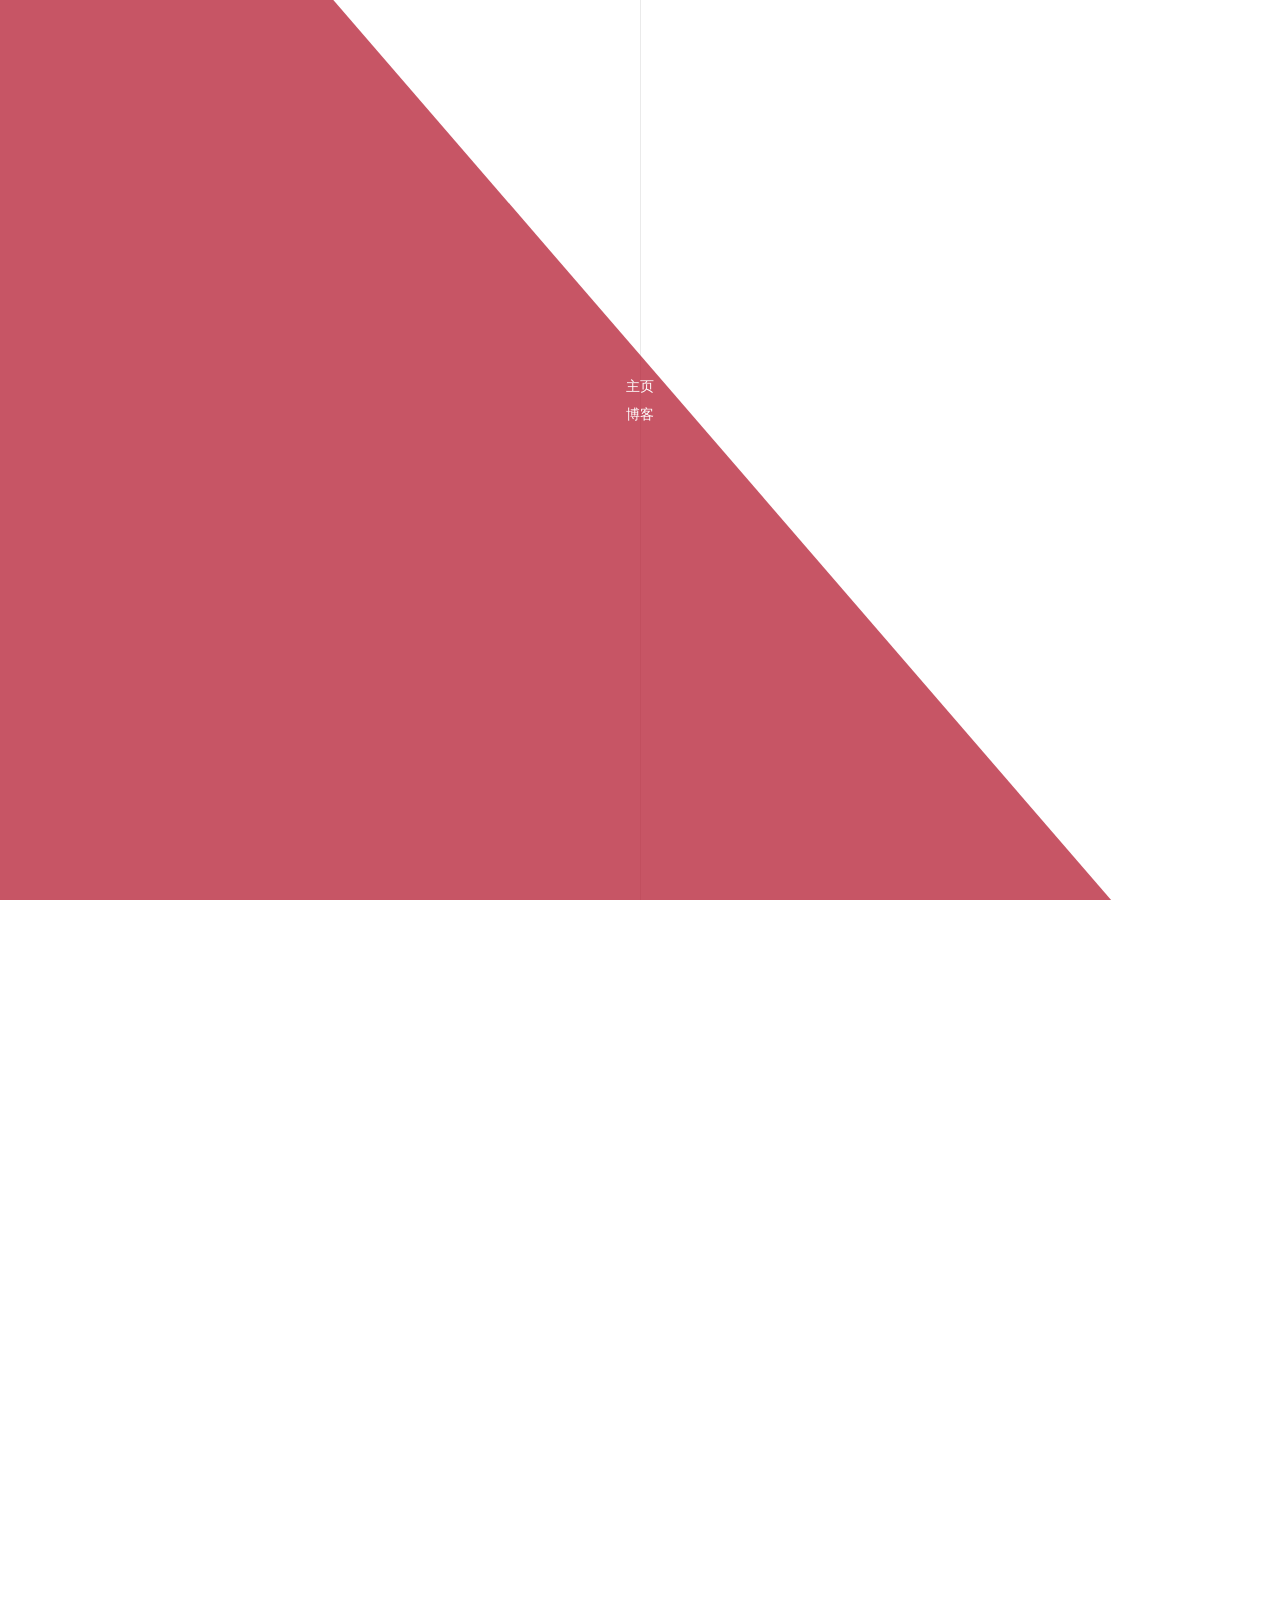
==== index.html @ f9654977 "update blog from CircleCI" ====
<!DOCTYPE html>
<html lang="en"><head>
	<meta name="generator" content="Hugo 0.81.0" />
  <meta charset="UTF-8">
  <meta http-equiv="X-UA-Compatible" content="IE=edge,chrome=1">
  <meta name="viewport" content="width=device-width, minimum-scale=1.0, maximum-scale=1.0, user-scalable=no">
  <meta name="apple-mobile-web-app-capable" content="yes">
  <meta name="apple-mobile-web-app-status-bar-style" content="black-translucent">
  <meta name="google" content="notranslate">
  <title>Sam&#39;s Homepage</title>
  <meta name="keywords" content="Sam's Blog">
  <meta name="description" content="Sam's Blog">
  <meta name="author" content="Sam">
  <link rel="apple-touch-icon-precomposed" sizes="144x144" href="/img/favicon.ico">
  <link rel="apple-touch-icon-precomposed" sizes="114x114" href="/img/favicon.ico">
  <link rel="apple-touch-icon-precomposed" sizes="72x72" href="/img/favicon.ico">
  <link rel="apple-touch-icon-precomposed" href="/img/favicon.ico">
  <link rel="icon" type="image/png" href="/img/favicon.ico">

  <link rel="stylesheet" href="/css/main.all.css">

  
  <!--[if lte IE 9]>
      <script src="https://cdnjs.cloudflare.com/ajax/libs/classlist/1.1.20170427/classList.min.js"></script>
    <![endif]-->

  <!--[if lt IE 9]>
      <script src="https://cdn.jsdelivr.net/npm/html5shiv@3.7.3/dist/html5shiv.min.js"></script>
      <script src="https://cdn.jsdelivr.net/npm/respond.js@1.4.2/dest/respond.min.js"></script>
    <![endif]-->

  
<script type="application/javascript">
var doNotTrack = false;
if (!doNotTrack) {
	window.ga=window.ga||function(){(ga.q=ga.q||[]).push(arguments)};ga.l=+new Date;
	ga('create', 'UA-78607015-1', 'auto');
	
	ga('send', 'pageview');
}
</script>
<script async src='https://www.google-analytics.com/analytics.js'></script>
</head>
<body class="loading">
<div id="loading"></div>
<div id="nav"></div>
<div class="nav-user"></div>
    <div class="nav">
  <ul id="menu-menu" class="menu">
    
    <div id="search-input-wrap" class="on">
      <div id="search-input-icon">
        <i class="fa fa-search"></i>
      </div>
      <span class="algolia-autocomplete"
            style="position: relative; display: inline-block; direction: ltr;">
        <input type="search" id="search-input" placeholder="Search..." class="aa-input"
               style="position: relative; vertical-align: top;">
      </span>
    </div>
    
  </ul>
  <p>
    Copyright &copy;2015  -
    2021 samsuse.com. All rights reserved.
  </p>
</div>

    <div id="container">
        
<div id="screen">
    <div id="mark">
        <div class="layer" data-depth="0.4">
            <img id="cover" crossorigin="anonymous" src="https://i.loli.net/2019/07/22/5d358dcd3eb4857906.jpg">
        </div>
    </div>

    <div id="vibrant">
        <svg viewBox="0 0 2880 1620" height="100%" preserveAspectRatio="xMaxYMax slice">
            <polygon opacity="0.7" points="2000,1620 0,1620 0,0 600,0 " style="fill: rgb(176, 14, 36);"></polygon>
        </svg>
        <div style="background-color: rgb(176, 14, 36);"></div>
    </div>
    
    <div id="post0">
        
        <div><a href="https://www.samsuse.com">主页</a></div>
        <div><a href="https://blog.samsuse.com">博客</a></div>
    </div>
</div>


        <div id="primary">
            
    


        </div>
        
    </div>
    <div id="preview" ></div>

<script src="/js/main.min.js"></script>
<script>
  var siteTitle = "Sam's Homepage";
  window.siteTitle = siteTitle;
</script>
</body>
</html>
---- css/main.all.css ----
#search-input-wrap.on{display:inline-block}#search-input-wrap{display:none;padding-left:6px;padding-bottom:8px;border-bottom:1px solid #999}#search-input-icon{color:#fff;padding-right:.5em;display:inline-block;opacity:.7}#search-input{background:0 0;font-size:inherit;font-family:Lato,"Helvetica Neue",Helvetica,Arial,sans-serif;color:#333;outline:0;-webkit-appearance:none}input{margin:0;padding:0;border:0}
body,div,h1,h2,h3,h4,h5,li,p,ul{margin:0;padding:0;font-weight:400;list-style:none}html{-webkit-text-size-adjust:100%}body,html{-webkit-tap-highlight-color:transparent;-webkit-font-smoothing:antialiased;background:#fff}body{position:relative;overflow-x:hidden}body:before{background:grey;position:fixed;content:'';display:block;width:14px;height:14px;left:50%;top:50%;margin-left:-7px;margin-top:-7px;border-radius:50%;-webkit-border-radius:50%;-moz-border-radius:50%;-webkit-animation:loading 2s ease-out forwards infinite;-moz-animation:loading 2s ease-out forwards infinite;display:none}body.loading:before{display:block}@-webkit-keyframes loading{0%{-webkit-transform:scale(.3)}50%{-webkit-transform:scale(1)}100%{-webkit-transform:scale(.3)}}@-moz-keyframes loading{0%{-moz-transform:scale(.3)}50%{-moz-transform:scale(1)}100%{-moz-transform:scale(.3)}}body.loading #container,body.loading #single,body.loading .nav{opacity:0}body.loading,html.loading{height:100%;overflow:hidden}body{font-family:"Hiragino Sans GB","Hiragino Sans GB W3","Microsoft YaHei","WenQuanYi Micro Hei",sans-serif;font-size:14px}a,a:hover{text-decoration:none}img{display:block;max-width:100%;height:auto}audio{display:none;visibility:hidden;opacity:0;width:0;height:0}#screen{position:relative}#mark{width:100%;height:560px;overflow:hidden}.layer{position:relative}#cover{position:absolute;max-width:none}#header{position:absolute;top:70px;width:100%}#header>div{margin:0 60px;position:relative}.icon-menu{font-size:20px;padding:6px 6px 5px;border-radius:2px;cursor:pointer;position:absolute;z-index:4;right:0;top:0;margin-top:-3px;background:rgba(255,255,255,.9)}.image-logo{z-index:4;position:relative;display:inline-block;-webkit-background-size:75px 32px;-moz-background-size:75px 32px;background-size:75px 32px;background-repeat:no-repeat;background-position:center center;-webkit-mask-box-image:url(/img/logo.png);background-color:#fff;width:75px;height:32px;mask-image:url(/img/logo.png);mask-size:contain;transition:background-color .5s ease-in-out}body.mu .image-logo{background-color:#000}#vibrant{position:absolute;top:0;left:0;width:100%;height:100%}#vibrant div{position:absolute;top:0;left:0;width:100%;height:100%;opacity:0;background-color:#000}#post0{width:28%;position:absolute;top:42%;left:10%}#post0 p:first-child{color:#fff;font-size:12px}#post0 h2{font-size:28px;margin-top:15px}#post0 div a{color:#fff}#post0{text-align:center;border-radius:20px;margin:auto;position:absolute;left:0;right:0}#post0 a:hover{font-size:24px}#post0 div{margin-bottom:10px}#post0 h2+p{color:#fff;font-size:14px;margin-top:30px}.post{margin:100px auto 0;width:1200px;position:relative}.post>a{display:inline-block;width:680px;height:440px;overflow:hidden;position:relative;z-index:3}.else{position:absolute;background:#fff;text-align:left;top:20px;height:398px;width:498px;border:1px solid #eaeaea}.post:nth-child(odd){text-align:left}.post:nth-child(even){text-align:right}.post:nth-child(odd) .else{left:660px}.post:nth-child(even) .else{right:660px}.else p:first-child{color:#999;font-size:12px;margin:80px 0 0 80px}.else h3{font-size:30px;line-height:1.1;margin:10px 100px 0 80px}.else h3 a{color:#333}.else h3+p{color:#555;margin:10px 100px 0 80px;font-size:14px;line-height:1.8}.here{position:absolute;left:80px;bottom:80px;color:#999;font-size:13px}.here span{display:inline-block;vertical-align:middle;margin-right:10px;font-family:icomoon,"Hiragino Sans GB","Hiragino Sans GB W3","Microsoft YaHei","WenQuanYi Micro Hei",sans-serif}.here span:before{display:inline-block;margin-right:7px;font-size:16px}.here a{display:inline-block}.here .icon-like{color:#999!important;margin-right:0}.here .likeThis .count{display:inline-block;position:static;color:#999;background:0 0;padding:0;width:auto}.here .likeThis:hover .count{display:inline-block}.here .likeThis.active .icon-like{color:#999}#pager{text-align:center;margin:70px 0 0;position:relative;padding-bottom:30px}#pager a{font-size:14px;letter-spacing:5px;color:#666;border:1px solid #dadada;padding:10px 40px;background:#fff}#loader{display:none;position:fixed;top:0;width:100%;height:3px;z-index:100;background-image:-webkit-linear-gradient(left,#f16f5c 0,#f16f5c 12.5%,#5b56dd 12.5%,#5b56dd 25%,#e15ced 25%,#e15ced 37.5%,#27e559 37.5%,#27e559 50%,#18c8c9 50%,#18c8c9 62.5%,#dc8987 62.5%,#dc8987 75%,#bb83d6 75%,#bb83d6 87.5%,#e774bd 87.5%,#e774bd 100%);background-image:-moz-linear-gradient(left,#f16f5c 0,#f16f5c 12.5%,#5b56dd 12.5%,#5b56dd 25%,#e15ced 25%,#e15ced 37.5%,#27e559 37.5%,#27e559 50%,#18c8c9 50%,#18c8c9 62.5%,#dc8987 62.5%,#dc8987 75%,#bb83d6 75%,#bb83d6 87.5%,#e774bd 87.5%,#e774bd 100%)}#top{height:50px;text-align:center;border-bottom:1px solid #f7f7f7;background:#fefefe;width:100%;position:fixed;top:0;z-index:10;display:none}body.touch #top{position:relative}.icon-icon{color:#333;font-size:20px;position:absolute;left:14px;top:16px}.image-icon{-webkit-background-size:24px 24px;-moz-background-size:24px 24px;background-size:24px 24px;background-position:center center;background-repeat:no-repeat;width:24px;height:24px;position:absolute;left:14px;top:15px;color:#333}.image-icon:hover{color:#000}.subtitle{color:#666;font-size:14px;margin-top:16px;display:none}.icon-images,.icon-pause,.icon-play{position:absolute;left:70px;color:#666;top:17px;font-size:18px;cursor:pointer}.icon-images{left:100px}.icon-images.active{color:#ef6d57}.like-icon{position:relative}.icon-like{color:#666}#top .count{display:none}.icon-like:hover,.likeThis.active .icon-like{color:#ef6d57}.social{position:absolute;right:0;height:30px;top:12px}.share a{display:inline-block;color:#666;margin-right:15px}.share a:hover{color:#333}.share{position:relative}.social>div{display:inline-block;font-size:20px;color:#666;cursor:pointer;margin-left:15px}#qr{z-index:10;display:none;position:absolute;background:#fff;padding:16px;border:1px solid #f7f7f7;right:10px;top:50px}.bar{position:absolute;height:100%;background:rgba(0,0,0,.07);z-index:-1;width:0;-webkit-transition:width .5s ease;-moz-transition:width .5s ease;transition:width .5s ease}.nav{position:fixed;height:100%;width:100%;background:rgba(255,255,255,.97);z-index:3;top:-100%;-webkit-transition:top .3s cubic-bezier(.4,0,.2,1);-moz-transition:top .3s cubic-bezier(.4,0,.2,1);transition:top .3s cubic-bezier(.4,0,.2,1)}body.mu{overflow:hidden;height:100%}html.mu{height:100%}body.mu .icon-menu{color:#333;background:0 0}body.mu .icon-menu:before{content:"\e609"}body.mu .nav{top:0}body.mu .icon-logo{color:#333}.menu{text-align:center;margin-top:200px}.menu li{font-size:18px;display:inline-block;margin:0 20px 20px 0}.menu a{color:#666;letter-spacing:1px}.menu a:hover{color:#333}.nav p{color:#999;font-size:12px;position:absolute;width:100%;text-align:center;bottom:30px}.nav p a{color:#999;text-decoration:underline}.nav p:first-letter{font-family:sans-serif}.set{display:block;max-width:768px;margin:0 auto 30px;line-height:2;padding-left:30px}.set h3{font-size:22px;font-weight:500;margin:15px 0 20px}.set a{display:inline-block;position:relative;color:#424242;padding:5px 5px}.set a::before{content:"";position:absolute;width:0;right:0;bottom:0;height:2px;background:#2196f3}.set a:hover{color:#2196f3!important}.set .category-list-item,.set .tag-list-item{display:inline-block;font-size:17px;text-align:left}.set .category-list-item .category-list-count,.set .category-list-item .tag-list-count,.set .tag-list-item .category-list-count,.set .tag-list-item .tag-list-count{color:#9e9e9e;font-style:normal}.set .category-list-item .category-list-count::before,.set .category-list-item .tag-list-count::before,.set .tag-list-item .category-list-count::before,.set .tag-list-item .tag-list-count::before{content:"["}.set .category-list-item .category-list-count::after,.set .category-list-item .tag-list-count::after,.set .tag-list-item .category-list-count::after,.set .tag-list-item .tag-list-count::after{content:"]"}.set .category-list-item{width:30%;margin:5px 0}@media screen and (max-width:768px){.set .category-list-item{width:100%}}.set .tag-list-item{margin:10px 20px}.timeline{display:block;max-width:768px;margin:30px auto 40px;padding-left:30px;border-left:3px solid #b0bec5}.timeline .timeline-item::before,.timeline .timeline-subtitle::before,.timeline .timeline-title::before{position:absolute;top:50%;transform:translateY(-50%);border-style:solid;border-color:#b0bec5;border-radius:50%;background:#fff;content:"";transition:all .3s ease}.timeline-item,.timeline-subtitle,.timeline-title{position:relative;margin-bottom:20px;line-height:32px}.timeline-item:hover::before,.timeline-subtitle:hover::before,.timeline-title:hover::before{border-color:#2196f3}.timeline-item:hover a,.timeline-subtitle:hover a,.timeline-title:hover a{color:#2196f3}.timeline-title{font-size:28px}.timeline-title::before{width:12px;height:12px;border-width:4px;left:-42px}.timeline-subtitle{font-weight:400;font-size:22px}.timeline-subtitle::before{width:11px;height:11px;border-width:3px;left:-40px}.timeline-item{font-family:-apple-system,BlinkMacSystemFont,Segoe UI,Roboto,Oxygen,Ubuntu,Cantarell,Fira Sans,Droid Sans,Helvetica Neue,sans-serif;position:relative;padding-left:100px}.timeline-item time{position:absolute;left:0;top:50%;transform:translateY(-50%);display:inline-block;font-weight:300;color:#616161;width:100px}.timeline-item a{color:#212121;font-weight:400;transition:all .3s ease}.timeline-item::before{width:9px;height:9px;border-width:2px;left:-38px}#container{overflow:hidden;position:relative}#container:before{content:'';display:block;width:1px;height:200%;position:absolute;left:50%;background:#eaeaea;top:-50%;z-index:0}#primary{position:relative}#single{background:#fff;position:relative;overflow-x:hidden}.section{position:relative;width:100%;overflow:hidden;-webkit-transition:all .3s cubic-bezier(.25,.5,.5,.9);-moz-transition:all .3s cubic-bezier(.25,.5,.5,.9);transition:all .3s cubic-bezier(.25,.5,.5,.9)}body.touch,body.touch .article{margin-top:0}.zoom:before{opacity:0;color:#fff;font-size:20px;display:block;z-index:3;left:50%;top:70%;padding:5px;margin-top:-15px;margin-left:-15px;position:absolute;background:rgba(0,0,0,.7);-webkit-transition:all .3s cubic-bezier(.25,.5,.5,.9);-moz-transition:all .3s cubic-bezier(.25,.5,.5,.9);transition:all .3s cubic-bezier(.25,.5,.5,.9)}.zoom:hover:before{opacity:1;top:50%}.touch .zoom:hover:before{opacity:0}.icon-arrow-left:before{content:'\e606';position:absolute;left:0;top:50%;margin-top:-30px;color:#666}.icon-arrow-right:before{content:'\e605';position:absolute;right:0;top:50%;margin-top:-30px;color:#666}h1.title{font-size:30px;color:#333;line-height:1.3;position:relative;font-weight:700}.page .content:before{display:none}.stuff{margin-top:20px;color:#666;font-size:13px}.stuff span{display:inline-block;margin-right:20px}.stuff .likeThis{pointer-events:none}.stuff .icon-like{display:none}.stuff .count{color:#666}.comment-wrap{margin-top:20px}.disqus-button{border:1px solid #dadada;padding:10px 40px;width:60px;margin:0 auto;cursor:pointer;margin-top:20px}#disqus_thread{width:100%;margin:0 auto}#preview{position:fixed;top:0;width:100%;height:100%;z-index:5;background:#fff;left:100%;-moz-transition:all .3s cubic-bezier(0,0,.2,1);-webkit-transition:all .3s cubic-bezier(0,0,.2,1);transition:all .3s cubic-bezier(0,0,.2,1);overflow-y:scroll}#preview.show{left:0}#preview+canvas{display:none}.article{width:100%;margin:0 auto;margin-top:50px;display:-webkit-flex;display:flex;-webkit-align-items:center;align-items:center;-webkit-justify-content:flex-start;justify-content:flex-start}.article>div{width:700px;padding:30px 0;margin:0 auto;min-height:calc(100vh - 250px)}.article .main{width:700px}.article .side{align-self:flex-start;flex:0 0 200px}.article .toc{width:200px;height:100%;position:fixed;top:60px;right:100px;padding:1em;line-height:2.3;overflow-y:scroll}.article .toc .toc-item:hover{font-weight:900}.article .toc li a{display:inline-block;color:#737373;text-decoration:none;transition:color,padding .2s ease-in-out}.article .toc li a:hover{padding-left:8px;border-left:3px solid #000}.page .main{padding:0}.post-tags-list{cursor:pointer;margin-top:10px;display:table}.post-tags-list-item{float:left;margin-right:10px;background:rgba(102,128,153,.075);border-radius:0;padding:2px 5px}.post-tags-list-link{cursor:pointer;color:rgba(44,63,81,.5)}.post-tags-list-link：before{content:' · '}.content{margin-top:50px;font-size:15px;line-height:2;color:#232323}.content h1{font-size:39px}.content h2{font-size:32px}.content h3{font-size:26px}.content h4{font-size:19px}.content h5{font-size:15px}.content h6{font-size:13px}.content strong{font-weight:500}.content a{background:0 0;color:#1980e6;text-decoration:none}.content a:hover{color:#518dca}.content hr{margin-top:21px;margin-bottom:21px;border:0;border-top:1px solid rgba(102,128,153,.1)}.content p{margin:0 0 .5em}.content ol,.content ul{margin:10px 0;padding-left:20px}.content ul li{list-style:disc;margin:5px 0}.content ol li{list-style:decimal;margin:5px 0}.content>h1,.content>h2,.content>h3,.content>h4,.content>h5,.content>h6{margin-top:2rem;margin-bottom:.8rem;color:#000}.content>h1:first-child,.content>h2:first-child,.content>h3:first-child,.content>h4:first-child,.content>h5:first-child,.content>h6:first-child{margin-top:0}.content img{cursor:pointer}.content .highlight,.content pre{background:#2d2d2d;margin:1.6rem 0;padding:.8rem .8rem;border-style:solid;border-width:1px 0;overflow:auto;color:#ccc;line-height:20px}.content .gutter{display:none}.content .highlight .gutter pre{color:#666;font-size:.9rem}.content code,.content pre{font-family:"Source Code Pro",monospace}.content code{background:rgba(99,99,99,.07);padding:1px 2px;border-radius:2px}.content pre code{background:0 0;text-shadow:none;padding:0}.content blockquote{color:#656565;margin:0 0 1.1em;border-left:3px solid #efefef;border-left-width:6px;background-color:rgba(119,119,119,.05);border-top-right-radius:5px;border-bottom-right-radius:5px;padding:15px 20px}.content blockquote p{margin:0}.content table{margin:15px 0;border-collapse:collapse;display:table;width:100%;table-layout:fixed;word-wrap:break-word}.content table tr{border-top:1px solid #ccc;background-color:#fff}.content table td,.content table th{border:1px solid #ddd;padding:6px 13px}.content .highlight pre{border:none;margin:0;padding:0}.content .highlight table{margin:0;width:auto}.content .highlight td{border:none;padding:0}.content .highlight tr{border:0}.content .highlight figcaption{font-size:.85em;color:#999;line-height:1em;margin-bottom:1em}.content .highlight figcaption a{float:right}.content .highlight .gutter pre{text-align:right;padding-right:20px}.content .highlight .line{height:20px}.content .video-container{position:relative;padding-bottom:56.25%;padding-top:25px;height:0}.content .video-container iframe{position:absolute;top:0;left:0;width:100%;height:100%}pre .comment,pre .title{color:#999}pre .attribute,pre .css .class,pre .css .id,pre .css .pseudo,pre .html .doctype,pre .regexp,pre .ruby .constant,pre .tag,pre .title,pre .variable,pre .xml .doctype,pre .xml .pi,pre .xml .tag{color:#f2777a}pre .built_in,pre .constant,pre .literal,pre .number,pre .params,pre .preprocessor{color:#f99157}pre .class,pre .css .rules .attribute,pre .ruby .class .title{color:#9c9}pre .header,pre .inheritance,pre .ruby .symbol,pre .string,pre .value,pre .xml .cdata{color:#9c9}pre .css .hexcolor{color:#6cc}pre .coffeescript .title,pre .function,pre .javascript .title,pre .perl .sub,pre .python .decorator,pre .python .title,pre .ruby .function .title,pre .ruby .title .keyword{color:#69c}pre .javascript .function,pre .keyword{color:#c9c}@font-face{font-family:icomoon;src:url([data-uri]) format('truetype');font-weight:400;font-style:normal}[class*=" icon-"],[class^=icon-]{font-family:icomoon;speak:none;font-style:normal;font-weight:400;font-variant:normal;text-transform:none;line-height:1;-webkit-font-smoothing:antialiased;-moz-osx-font-smoothing:grayscale}.icon-letter:before{content:"\e60c"}.icon-view:before{content:"\e60f"}.icon-font:before{content:"\e604"}.icon-close:before{content:"\e609"}.icon-zoom:before{content:"\e600"}.icon-menu:before{content:"\e601"}.icon-pause:before{content:"\e602"}.icon-play:before{content:"\e603"}.icon-next:before{content:"\e605"}.icon-prev:before{content:"\e606"}.icon-wechat:before{content:"\e607"}.icon-weibo:before{content:"\e608"}.icon-like:before{content:"\e60a"}.icon-images:before{content:"\e60b"}.icon-left:before{content:"\e609"}.icon-icon:before{content:"Sam"}.icon-logo:before{content:"Sam's Blog"}.icon-menu{font-size:20px;padding:6px 6px 5px;border-radius:2px;cursor:pointer;position:absolute;z-index:4;right:0;top:0;margin-top:-3px;background:rgba(255,255,255,.9)}.icon-logo{display:inline-block;color:#fff;font-size:26px;position:relative;z-index:4}.image-logo{z-index:4;position:relative;display:inline-block;-webkit-background-size:62px 26px;-moz-background-size:62px 26px;background-size:62px 26px;background-repeat:no-repeat;background-position:center center;width:62px;height:26px}@font-face{font-family:iconfont;src:url(iconfont.eot?t=1556024836329);src:url(iconfont.eot?t=1556024836329#iefix) format('embedded-opentype'),url('[data-uri]') format('woff2'),url(iconfont.woff?t=1556024836329) format('woff'),url(iconfont.ttf?t=1556024836329) format('truetype'),url(iconfont.svg?t=1556024836329#iconfont) format('svg')}.fa,.iconfont{font-family:iconfont,"Hiragino Sans GB","Hiragino Sans GB W3","Microsoft YaHei","WenQuanYi Micro Hei",sans-serif!important;-webkit-font-smoothing:antialiased;-moz-osx-font-smoothing:grayscale}.icon-dakaizhuangtai:before{content:"\e627"}.icon-film:before{content:"\e617"}.icon-biaoqian:before{content:"\e608"}.icon-cogs:before{content:"\e6a4"}.icon-link:before{content:"\e6de"}.icon-photo:before{content:"\e612"}.icon-xiangmulan-weixinhao:before{content:"\e628"}.icon-film1:before{content:"\e764"}.icon-video:before{content:"\e731"}.icon-bilibili-:before{content:"\e501"}.icon-pencil:before{content:"\e62c"}.icon-icon-:before{content:"\e721"}.icon-clouddownload-fill:before{content:"\e502"}.icon-qq:before{content:"\e671"}.icon-ic_addmusic:before{content:"\e680"}.icon-git:before{content:"\e64a"}.icon-book:before{content:"\e623"}.fa-file:before{content:"\e623"}.icon-shezhi:before{content:"\e655"}.icon-archives:before{content:"\e606"}.icon-Aa:before{content:"\e503"}.relate{background:#fafafa;padding:50px 0}.relate em{font-style:normal}.relate ul{width:700px;margin:0 auto}.relate h3{font-size:13px;padding-bottom:10px;border-bottom:1px solid #ddd;color:#333;position:relative}.relate h3 span{position:absolute;right:0;bottom:10px}.relate h3 a{color:#666;font-size:14px;margin-left:14px;display:inline-block}.relate h3 a:hover{color:#333}.relate li{padding:25px 0 32px;border-bottom:1px solid #e8e8e8}.relate li div{display:inline-block;width:70%;vertical-align:top;margin-right:2%}.relate li>a{display:inline-block;width:27%;vertical-align:top}.relate li div a{font-size:24px;color:#333;line-height:1.3}.relate li div p{font-size:14px;color:#666;line-height:1.8;margin-top:10px}.friend{margin-top:30px}.friend li{display:inline-block;margin:10px 10px 10px 0}.friend a{display:block;color:#666;padding:5px 13px;border:1px solid #ddd;border-radius:3px}.friend a:hover{background:#f9f9f9}@media screen and (max-width:1200px){#header>div{width:900px;margin:0 auto}#post0{width:32%}#post0 h2{font-size:24px}.post{width:900px}.post>a{width:480px;height:310px}.else{top:10px;width:420px;height:290px}.post:nth-child(odd) .else{left:450px}.post:nth-child(even) .else{right:450px}.else p:first-child{font-size:12px;margin:50px 0 0 60px}.else h3{font-size:24px;margin:10px 60px 0 60px}.else h3+p{margin:10px 60px 0 60px}.here{left:60px;bottom:50px}}@media screen and (max-width:900px){#mark{height:480px}#header>div{width:90%}#vibrant polygon{transform:translateX(-10%);-moz-transform:translateX(-10%);-webkit-transform:translateX(-10%)}#post0{width:40%}#post0 h2{font-size:20px}.post{width:100%;margin-top:60px;background:#fff;padding-bottom:30px;border-bottom:1px solid #eaeaea}.post>a{display:block;margin:0 auto;width:100%;height:auto}.post>a img{margin:0 auto}.else{height:auto;position:static;width:96%;margin:0 auto;background:0 0;border:none}.else p:first-child{margin:30px 0 0 20px}.else h3{font-size:24px;margin:10px 30px 0 20px}.else h3+p{margin:10px 30px 0 20px}.here{position:static;margin:20px 0 20px 20px}}@media screen and (max-width:780px){#header{top:40px}#vibrant svg{display:none}#vibrant div{opacity:.3}#container{padding-bottom:50px}#post0{bottom:60px;top:auto;width:70%;left:5%}.menu{width:80%;margin:160px auto 0}.menu li{font-size:16px}#pager{padding-bottom:30px;margin:30px 0 0}.article{width:100%}.article>div{width:90%;padding:30px 0}h1.title{font-size:20px}.tab{display:none}.icon-wechat{display:none!important}.icon-images{left:80px}.icon-pause,.icon-play{left:50px}.relate ul{width:90%}.relate li div a{font-size:18px}#commentform input[type=submit],.comment.link{width:140px;padding:5px 0}}@media screen and (max-width:480px){#post0 p:first-child{display:none}#post0 h2{text-align:left;margin:0 10px 0 0}#post0 h2+p{text-align:left;margin:10px 20px 0 0;color:#f2f2f2;font-size:12px}#post0 h2 a{color:#fff}.relate li{display:none}.relate h3>em{display:none}.stuff span{margin-right:10px}}.scrollbar{position:fixed;top:0;height:3px;background:#bebebe;transiton-property:width,background;transition-duration:1s,1s;z-index:99999}::-webkit-scrollbar{width:6px;height:6px;background-color:#eee}::-webkit-scrollbar-track{background-color:#eee}::-webkit-scrollbar-thumb{background-color:#69d2e7}
.ins-search{display:none}.ins-search.show{display:block}.ins-selectable{cursor:pointer}.ins-search-container,.ins-search-mask{position:fixed}.ins-search-mask{top:0!important;left:0!important;width:100%!important;height:100%!important;z-index:8000!important;background:rgba(0,0,0,.5)!important}.ins-input-wrapper{position:relative}.ins-search-input{width:100%!important;height:100%!important;border:none!important;outline:0!important;font-size:16px!important;box-shadow:none!important;font-weight:200!important;border-radius:0!important;background:#fff!important;line-height:20px!important;box-sizing:border-box!important;padding:12px 28px 12px 20px!important;border-bottom:1px solid #e2e2e2!important;font-family:"Microsoft Yahei Light","Microsoft Yahei",Helvetica,Arial,sans-serif!important}.ins-close{top:50%;right:6px;width:20px;height:20px;font-size:16px;margin-top:-11px;position:absolute;text-align:center;display:inline-block}.ins-close:hover{color:#e78170}.ins-search-container{left:50%!important;top:100px!important;z-index:8001!important;bottom:100px!important;box-sizing:border-box!important;width:540px!important;margin-left:-270px!important;border-top:2px solid color-theme!important}@media screen and (max-width:559px),screen and (max-height:479px){.ins-search-container{top:0;left:0;margin:0;width:100%;height:80%;background:#f7f7f7}}.ins-section-wrapper{left:0!important;right:0!important;top:45px!important;bottom:0!important;overflow-y:auto!important;position:absolute!important}.ins-section-container{position:relative!important;background:#f7f7f7!important}.ins-section{font-size:14px!important;line-height:16px!important}.ins-section .ins-search-item,.ins-section .ins-section-header{padding:8px 15px!important}.ins-section .ins-section-header{color:#9a9a9a!important;border-bottom:1px solid #e2e2e2!important}.ins-section .ins-slug{margin-left:5px!important;color:#9a9a9a!important}.ins-section .ins-slug:before{content:'('}.ins-section .ins-slug:after{content:')'}.ins-section .ins-search-item .ins-search-preview,.ins-section .ins-search-item header{overflow:hidden!important;white-space:nowrap!important;text-overflow:ellipsis!important}.ins-section .ins-search-item header .fa{margin-right:8px!important}.ins-section .ins-search-item .ins-search-preview{height:15px!important;font-size:12px!important;color:#9a9a9a!important;margin:5px 0 0 20px!important}.ins-section .ins-search-item.active,.ins-section .ins-search-item:hover{color:#fff!important;background:#e78170!important}.ins-section .ins-search-item.active .ins-search-preview,.ins-section .ins-search-item.active .ins-slug,.ins-section .ins-search-item:hover .ins-search-preview,.ins-section .ins-search-item:hover .ins-slug{color:#fff!important}@media screen and (max-width:540px){.ins-search-container{left:0!important;top:100px!important;z-index:8001!important;bottom:100px!important;box-sizing:border-box!important;width:100%!important;margin-left:0!important;border-top:2px solid color-theme!important}}
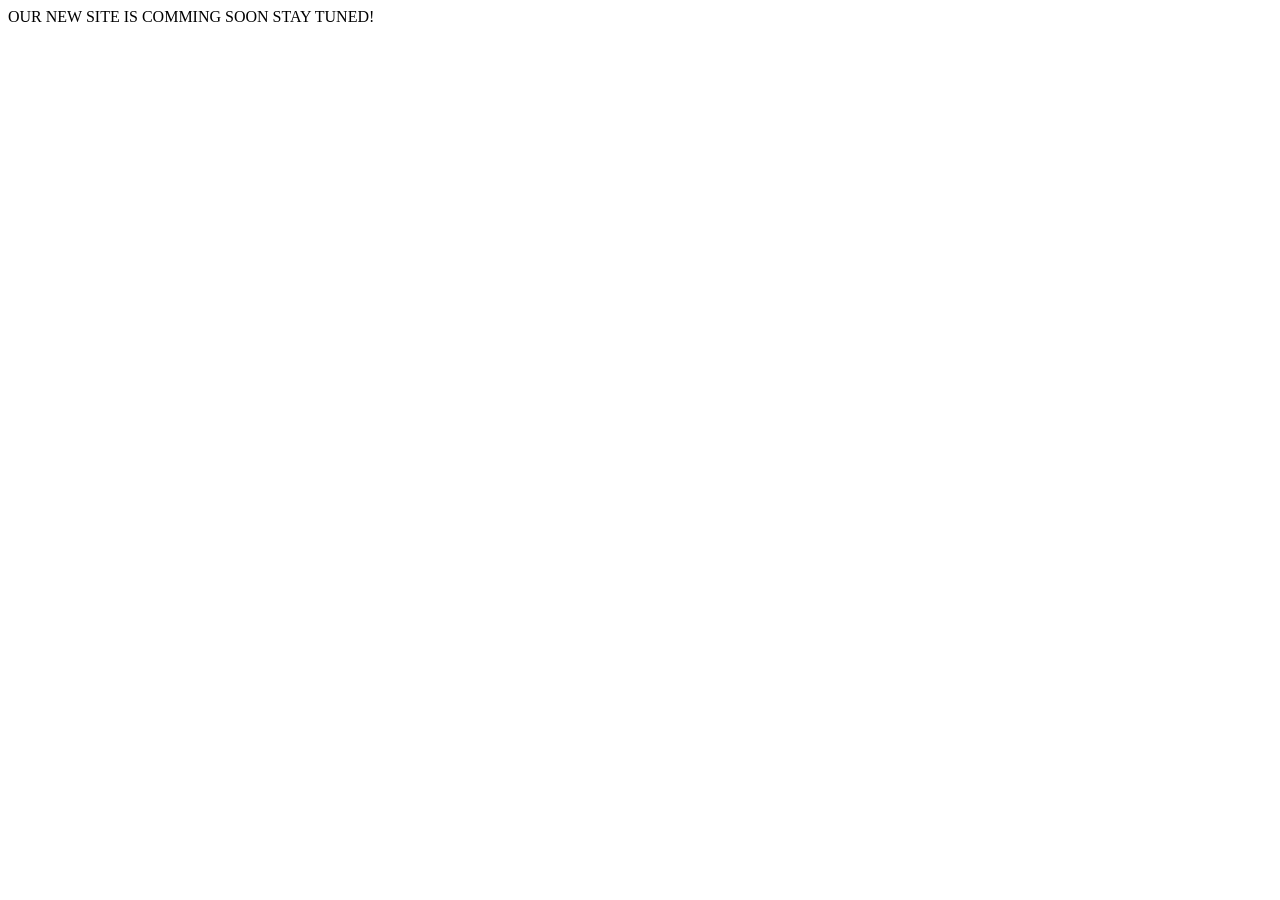
==== commit ceea5a96: "Force update" ====
--- a/index.html
+++ b/index.html
@@ -1,109 +1,20 @@
 <!DOCTYPE html>
-<html lang="en"><head>
-	<meta name="generator" content="Hugo 0.81.0" />
-  <meta charset="UTF-8">
-  <meta http-equiv="X-UA-Compatible" content="IE=edge,chrome=1">
-  <meta name="viewport" content="width=device-width, minimum-scale=1.0, maximum-scale=1.0, user-scalable=no">
-  <meta name="apple-mobile-web-app-capable" content="yes">
-  <meta name="apple-mobile-web-app-status-bar-style" content="black-translucent">
-  <meta name="google" content="notranslate">
-  <title>Sam&#39;s Homepage</title>
-  <meta name="keywords" content="Sam's Blog">
-  <meta name="description" content="Sam's Blog">
-  <meta name="author" content="Sam">
-  <link rel="apple-touch-icon-precomposed" sizes="144x144" href="/img/favicon.ico">
-  <link rel="apple-touch-icon-precomposed" sizes="114x114" href="/img/favicon.ico">
-  <link rel="apple-touch-icon-precomposed" sizes="72x72" href="/img/favicon.ico">
-  <link rel="apple-touch-icon-precomposed" href="/img/favicon.ico">
-  <link rel="icon" type="image/png" href="/img/favicon.ico">
-
-  <link rel="stylesheet" href="/css/main.all.css">
-
-  
-  <!--[if lte IE 9]>
-      <script src="https://cdnjs.cloudflare.com/ajax/libs/classlist/1.1.20170427/classList.min.js"></script>
-    <![endif]-->
-
-  <!--[if lt IE 9]>
-      <script src="https://cdn.jsdelivr.net/npm/html5shiv@3.7.3/dist/html5shiv.min.js"></script>
-      <script src="https://cdn.jsdelivr.net/npm/respond.js@1.4.2/dest/respond.min.js"></script>
-    <![endif]-->
-
-  
-<script type="application/javascript">
-var doNotTrack = false;
-if (!doNotTrack) {
-	window.ga=window.ga||function(){(ga.q=ga.q||[]).push(arguments)};ga.l=+new Date;
-	ga('create', 'UA-78607015-1', 'auto');
-	
-	ga('send', 'pageview');
-}
-</script>
-<script async src='https://www.google-analytics.com/analytics.js'></script>
+<html>
+<head>
+  <meta charset="utf-8" />
+  <meta http-equiv="X-UA-Compatible" content="IE=edge" />
+  <meta name="viewport" content="width=device-width, initial-scale=1.0" />
+  <title>KEEP CALM AND CARRY ON</title>
 </head>
-<body class="loading">
-<div id="loading"></div>
-<div id="nav"></div>
-<div class="nav-user"></div>
-    <div class="nav">
-  <ul id="menu-menu" class="menu">
-    
-    <div id="search-input-wrap" class="on">
-      <div id="search-input-icon">
-        <i class="fa fa-search"></i>
-      </div>
-      <span class="algolia-autocomplete"
-            style="position: relative; display: inline-block; direction: ltr;">
-        <input type="search" id="search-input" placeholder="Search..." class="aa-input"
-               style="position: relative; vertical-align: top;">
-      </span>
-    </div>
-    
-  </ul>
-  <p>
-    Copyright &copy;2015  -
-    2021 samsuse.com. All rights reserved.
-  </p>
-</div>
-
-    <div id="container">
-        
-<div id="screen">
-    <div id="mark">
-        <div class="layer" data-depth="0.4">
-            <img id="cover" crossorigin="anonymous" src="https://i.loli.net/2019/07/22/5d358dcd3eb4857906.jpg">
-        </div>
-    </div>
-
-    <div id="vibrant">
-        <svg viewBox="0 0 2880 1620" height="100%" preserveAspectRatio="xMaxYMax slice">
-            <polygon opacity="0.7" points="2000,1620 0,1620 0,0 600,0 " style="fill: rgb(176, 14, 36);"></polygon>
-        </svg>
-        <div style="background-color: rgb(176, 14, 36);"></div>
-    </div>
-    
-    <div id="post0">
-        
-        <div><a href="https://www.samsuse.com">主页</a></div>
-        <div><a href="https://blog.samsuse.com">博客</a></div>
-    </div>
-</div>
-
-
-        <div id="primary">
-            
-    
-
-
-        </div>
-        
-    </div>
-    <div id="preview" ></div>
-
-<script src="/js/main.min.js"></script>
+<body>
+OUR NEW SITE IS COMMING SOON STAY TUNED!
+<!-- Global site tag (gtag.js) - Google Analytics -->
+<script async src="https://www.googletagmanager.com/gtag/js?id=UA-78607015-1"></script>
 <script>
-  var siteTitle = "Sam's Homepage";
-  window.siteTitle = siteTitle;
+  window.dataLayer = window.dataLayer || [];
+  function gtag(){dataLayer.push(arguments);}
+  gtag('js', new Date());
+  gtag('config', 'UA-78607015-1');
 </script>
 </body>
 </html>
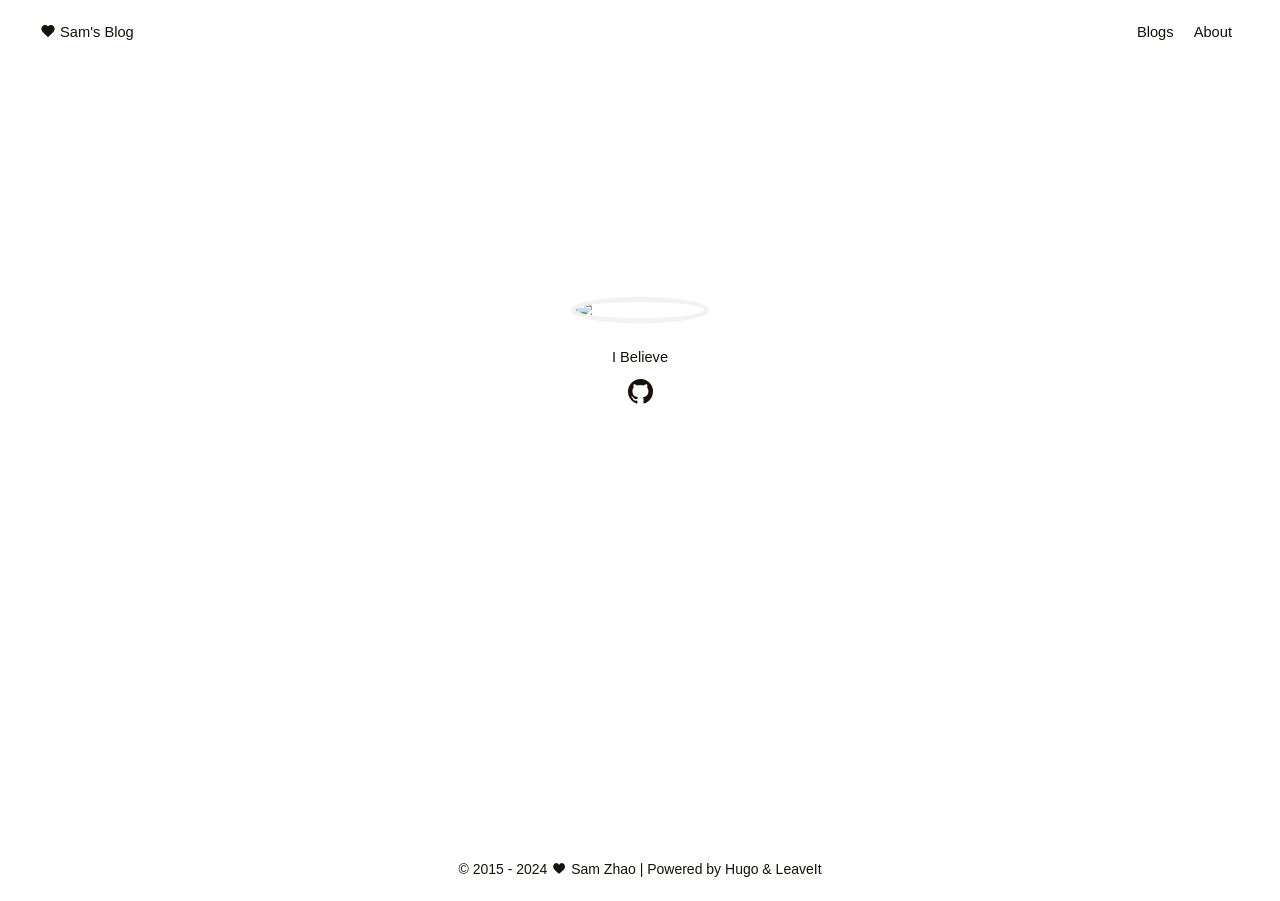
==== commit 8afd3f29: "Manual update v0.01" ====
--- a/index.html
+++ b/index.html
@@ -1,20 +1,171 @@
 <!DOCTYPE html>
-<html>
-<head>
-  <meta charset="utf-8" />
-  <meta http-equiv="X-UA-Compatible" content="IE=edge" />
-  <meta name="viewport" content="width=device-width, initial-scale=1.0" />
-  <title>KEEP CALM AND CARRY ON</title>
+<html lang="en-us">
+  <head>
+	<meta name="generator" content="Hugo 0.125.5">
+  <meta http-equiv="content-type" content="text/html;charset=utf-8">
+  <meta http-equiv="X-UA-Compatible" content="chrome=1">
+  <meta name="viewport" content="width=device-width, initial-scale=1.0">
+  <meta name="robots" content="noodp"/>
+  <meta name="author" content="Sam Zhao">
+  <meta name="description" content="Sam&#39;s Blog">
+  <meta name="keywords" content="Sam Zhao, samsuse, Blog, Java, Linux, Golang, DevOps">
+  
+  
+  
+  <link rel="canonical" href="https://samsuse.com/" />
+  <link rel="apple-touch-icon" sizes="180x180" href="/apple-touch-icon.png">
+  <link rel="icon" type="image/png" sizes="32x32" href="/favicon-32x32.png">
+  <link rel="icon" type="image/png" sizes="16x16" href="/favicon-16x16.png">
+  <link rel="manifest" href="/site.webmanifest">
+  <link rel="mask-icon" href="/safari-pinned-tab.svg" color="#5bbad5">
+  <meta name="msapplication-TileColor" content="#da532c">
+  <meta name="theme-color" content="#ffffff">
+  <title>
+       
+       
+           Sam&#39;s Blog
+       
+  </title>
+  <meta name="title" content="Sam&#39;s Blog">
+    
+  
+  <link rel="stylesheet" href="/font/iconfont.css">
+  <link rel="stylesheet" href="/css/main.min.css">
+
+
+  
+
+<script type="application/ld+json">
+{
+    "@context": "http://schema.org",
+    "@type": "WebSite",
+    "url": "https:\/\/samsuse.com\/",
+    "name": "Sam\u0027s Blog",
+    "author": {
+        "@type": "Person",
+        "name": "Sam Zhao"
+    },
+    "description": "Sam\u0027s Blog",
+}
+</script>
+ 
+
 </head>
-<body>
-OUR NEW SITE IS COMMING SOON STAY TUNED!
-<!-- Global site tag (gtag.js) - Google Analytics -->
-<script async src="https://www.googletagmanager.com/gtag/js?id=UA-78607015-1"></script>
-<script>
-  window.dataLayer = window.dataLayer || [];
-  function gtag(){dataLayer.push(arguments);}
-  gtag('js', new Date());
-  gtag('config', 'UA-78607015-1');
-</script>
-</body>
+
+  
+
+
+  <body class="">
+    <div class="wrapper">
+        <nav class="navbar">
+    <div class="container">
+        <div class="navbar-header header-logo">
+        	<a href="javascript:void(0);" class="theme-switch"><i class="iconfont icon-xihuan"></i></a>&nbsp;<a href="https://samsuse.com/">Sam&#39;s Blog</a>
+        </div>
+        <div class="menu navbar-right">
+                
+                
+                <a class="menu-item" href="/posts/" title="">Blogs</a>
+                
+                <a class="menu-item" href="/about/" title="">About</a>
+                
+        </div>
+    </div>
+</nav>
+<nav class="navbar-mobile" id="nav-mobile" style="display: none">
+     <div class="container">
+        <div class="navbar-header">
+            <div>  <a href="javascript:void(0);" class="theme-switch"><i class="iconfont icon-xihuan"></i></a>&nbsp;<a href="https://samsuse.com/">Sam&#39;s Blog</a></div>
+            <div class="menu-toggle">
+                <span></span><span></span><span></span>
+            </div>
+        </div>
+     
+          <div class="menu" id="mobile-menu">
+                
+                
+                <a class="menu-item" href="/posts/" title="">Blogs</a>
+                
+                <a class="menu-item" href="/about/" title="">About</a>
+                
+        </div>
+    </div>
+</nav>
+    	 <main class="main">
+          <div class="container">
+      		
+  
+  	<div class="intro">
+    
+    
+    
+    <div class="avatar">
+        <a href="/posts/"> <img src="https://avatars.githubusercontent.com/u/20300075?v=4"> </a>
+    </div>
+    
+    
+    <h2 class="description">
+       I Believe
+    </h2>
+    
+    <div class="social-links">
+      
+<a href="https://github.com/samsuse" target="_blank" rel="me noopener"><i class="iconfont icon-github"></i></a>
+
+
+
+ 
+
+
+
+
+
+
+
+    </div>
+</div>
+
+
+ 
+
+
+  
+
+          </div>
+		   </main>
+      <footer class="footer">
+    <div class="copyright">
+        &copy;
+        
+        <span itemprop="copyrightYear">2015 - 2024</span>
+        
+        <span class="with-love">
+    	 <i class="iconfont icon-love"></i> 
+         </span>
+         
+            <span class="author" itemprop="copyrightHolder"><a href="https://samsuse.com/">Sam Zhao</a> | </span> 
+         
+
+         
+		  <span>Powered by <a href="https://gohugo.io/" target="_blank" rel="external nofollow">Hugo</a> & <a href="https://github.com/liuzc/leaveit" target="_blank" rel="external nofollow">LeaveIt</a></span> 
+    </div>
+</footer>
+
+
+
+
+
+
+
+
+
+
+
+    
+    <script src="/js/vendor_main.min.js" async=""></script>
+
+
+
+     </div>
+  </body>
 </html>
--- a/font/iconfont.css
+++ b/font/iconfont.css
@@ -0,0 +1,65 @@
+
+@font-face {font-family: "iconfont";
+  src: url('iconfont.eot?t=1540738544101'); /* IE9*/
+  src: url('iconfont.eot?t=1540738544101#iefix') format('embedded-opentype'), /* IE6-IE8 */
+  url('[data-uri]') format('woff'),
+  url('iconfont.ttf?t=1540738544101') format('truetype'), /* chrome, firefox, opera, Safari, Android, iOS 4.2+*/
+  url('iconfont.svg?t=1540738544101#iconfont') format('svg'); /* iOS 4.1- */
+}
+
+.iconfont {
+  font-family:"iconfont" !important;
+  font-size:16px;
+  font-style:normal;
+  -webkit-font-smoothing: antialiased;
+  -moz-osx-font-smoothing: grayscale;
+}
+
+.icon-flickr:before { content: "\e654"; }
+
+.icon-tag:before { content: "\e6fd"; }
+
+.icon-linkedin:before { content: "\e698"; }
+
+.icon-mail:before { content: "\e759"; }
+
+.icon-search:before { content: "\e627"; }
+
+.icon-mail01:before { content: "\e642"; }
+
+.icon-wechat:before { content: "\e68b"; }
+
+.icon-facebook:before { content: "\e601"; }
+
+.icon-twitter:before { content: "\eb2a"; }
+
+.icon-love:before { content: "\e745"; }
+
+.icon-github:before { content: "\e712"; }
+
+.icon-pinterest:before { content: "\e7bf"; }
+
+.icon-up:before { content: "\e750"; }
+
+.icon-left:before { content: "\e60a"; }
+
+.icon-folder:before { content: "\e638"; }
+
+.icon-close:before { content: "\e6d5"; }
+
+.icon-dribbble:before { content: "\e696"; }
+
+.icon-instagram:before { content: "\e6b6"; }
+
+.icon-tumblr:before { content: "\e61f"; }
+
+.icon-telegram:before { content: "\e731"; }
+
+.icon-xihuan:before { content: "\e86f"; }
+
+.icon-xihuan1:before { content: "\e870"; }
+
+.icon-right:before { content: "\e6dd"; }
+
+.icon-medium-circle-fill:before { content: "\e887"; }
+
--- a/css/main.min.css
+++ b/css/main.min.css
@@ -0,0 +1 @@
+/*!normalize.css v8.0.0 | MIT License | github.com/necolas/normalize.css*/html{line-height:1.15;-webkit-text-size-adjust:100%}html,body,main,div,span,a,li,ul,hr,h1,h2,h3,h4{padding:0;margin:0}h1{font-size:2em;margin:.67em 0}hr{box-sizing:content-box;height:0;overflow:visible}pre{font-family:monospace,monospace;font-size:1em}a{background-color:transparent}abbr[title]{border-bottom:none;text-decoration:underline;text-decoration:underline dotted}b,strong{font-weight:bolder}code,kbd,samp{font-family:monospace,monospace;font-size:1em}small{font-size:80%}sub,sup{font-size:75%;line-height:0;position:relative;vertical-align:baseline}sub{bottom:-.25em}sup{top:-.5em}img{border-style:none}button,input,optgroup,select,textarea{font-family:inherit;font-size:100%;line-height:1.15;margin:0}button,input{overflow:visible}button,select{text-transform:none}button,[type=button],[type=reset],[type=submit]{-webkit-appearance:button}button::-moz-focus-inner,[type=button]::-moz-focus-inner,[type=reset]::-moz-focus-inner,[type=submit]::-moz-focus-inner{border-style:none;padding:0}button:-moz-focusring,[type=button]:-moz-focusring,[type=reset]:-moz-focusring,[type=submit]:-moz-focusring{outline:1px dotted ButtonText}fieldset{padding:.35em .75em .625em}legend{box-sizing:border-box;color:inherit;display:table;max-width:100%;padding:0;white-space:normal}progress{vertical-align:baseline}textarea{overflow:auto}[type=checkbox],[type=radio]{box-sizing:border-box;padding:0}[type=number]::-webkit-inner-spin-button,[type=number]::-webkit-outer-spin-button{height:auto}[type=search]{-webkit-appearance:textfield;outline-offset:-2px}[type=search]::-webkit-search-decoration{-webkit-appearance:none}::-webkit-file-upload-button{-webkit-appearance:button;font:inherit}details{display:block}summary{display:list-item}template{display:none}[hidden]{display:none}@font-face{font-family:josefin sans;font-style:normal;font-weight:400;src:url(//lib.baomitu.com/fonts/josefin-sans/josefin-sans-regular.eot);src:local("Josefin Sans"),local("JosefinSans-Normal"),url(//lib.baomitu.com/fonts/josefin-sans/josefin-sans-regular.eot?#iefix)format("embedded-opentype"),url(//lib.baomitu.com/fonts/josefin-sans/josefin-sans-regular.woff2)format("woff2"),url(//lib.baomitu.com/fonts/josefin-sans/josefin-sans-regular.woff)format("woff"),url(//lib.baomitu.com/fonts/josefin-sans/josefin-sans-regular.ttf)format("truetype"),url(//lib.baomitu.com/fonts/josefin-sans/josefin-sans-regular.svg#JosefinSans)format("svg")}@font-face{font-family:pt sans;font-style:normal;font-weight:400;src:url(//lib.baomitu.com/fonts/pt-sans/pt-sans-regular.eot);src:local("PT Sans"),local("PTSans-Normal"),url(//lib.baomitu.com/fonts/pt-sans/pt-sans-regular.eot?#iefix)format("embedded-opentype"),url(//lib.baomitu.com/fonts/pt-sans/pt-sans-regular.woff2)format("woff2"),url(//lib.baomitu.com/fonts/pt-sans/pt-sans-regular.woff)format("woff"),url(//lib.baomitu.com/fonts/pt-sans/pt-sans-regular.ttf)format("truetype"),url(//lib.baomitu.com/fonts/pt-sans/pt-sans-regular.svg#PTSans)format("svg")}html::-webkit-scrollbar{width:8px;height:8px}html::-webkit-scrollbar-thumb{height:40px;background-color:#eee;border-radius:16px}html::-webkit-scrollbar-thumb:hover{background-color:#ddd}::selection{background:rgba(0,149,255,.1)}html{font-family:josefin sans,-apple-system,BlinkMacSystemFont,helvetica neue,pingfang sc,hiragino sans gb,STHeiti,microsoft yahei,wenquanyi micro hei,Arial,Verdana,sans-serif}body{font-size:11pt;font-weight:400;line-height:2em;background-color:#fff;color:#161209}body:before{content:"";background-repeat:no-repeat;background-position:50%;opacity:.05;position:fixed;top:0;left:0;width:100%;height:100%;z-index:-1;-webkit-filter:grayscale(100%);-moz-filter:grayscale(100%);-ms-filter:grayscale(100%);-o-filter:grayscale(100%);filter:grayscale(100%);filter:gray}body.dark-theme{background-color:#292a2d;color:#a9a9b3}a{color:#161209;text-decoration:none;transition:color .2s ease,border-color .2s ease,background .2s ease,opacity .2s ease}a:hover{color:#2d96bd;text-decoration:none;transition:color .2s ease,border-color .2s ease,background .2s ease,opacity .2s ease}.dark-theme a{color:#a9a9b3;text-decoration:none;transition:color .2s ease,border-color .2s ease,background .2s ease,opacity .2s ease}.dark-theme a:hover{color:#fff;text-decoration:none;transition:color .2s ease,border-color .2s ease,background .2s ease,opacity .2s ease}blockquote{font-size:1rem;display:block;border-width:1px 0;border-style:solid;border-color:#dcdcdc;padding:1.5em 1.2em .5em;margin:0 0 2em;position:relative}blockquote:before{content:'\201C';position:absolute;top:0;left:50%;transform:translate(-50%,-50%);background:#fff;width:3rem;height:2rem;font:6em/1.08em pt sans,sans-serif;color:#2d96bd;text-align:center}.dark-theme blockquote:before{color:#eee}blockquote:after{content:"#blockquote" attr(cite);display:block;text-align:right;font-size:.875em;color:#2d96bd}.dark-theme blockquote:after{color:#eee}.dark-theme blockquote{border-color:#4a4b50}.wrapper{display:flex;flex-direction:column;min-height:100vh;width:100%}.navbar{height:4rem;line-height:4rem;width:100%}.navbar .container{width:auto;max-width:1200px;text-align:center;margin:0 auto;display:flex;justify-content:space-between}.main{flex:1 0 auto}.container{padding-left:1em;padding-right:1em}.footer{height:4rem;width:100%;text-align:center;line-height:4rem;padding-top:2em}.notfound{font-size:2em;transform:translateY(35vh);text-align:center}.intro{transform:translateY(25vh);text-align:center}.intro .avatar{padding:10px}.intro .avatar img{width:128px;height:auto;display:inline-block;-webkit-border-radius:100%;border-radius:100%;-webkit-box-shadow:0 0 0 .3618em rgba(0,0,0,5%);box-shadow:0 0 0 .3618em rgba(0,0,0,5%);margin:0 auto;-webkit-transition:all ease .4s;-moz-transition:all ease .4s;-o-transition:all ease .4s;transition:all ease .4s;cursor:pointer}.intro .avatar img:hover{position:relative;-webkit-transform:translateY(-.75em);-moz-transform:translateY(-.75em);-ms-transform:translateY(-.75em);-o-transform:translateY(-.75em);transform:translateY(-.75em);cursor:pointer}h2.description{font-size:1em;font-weight:400;padding:5px}.social-links a{padding:0 5px}.social-links a:hover{background-color:transparent}.social-links .iconfont{font-size:2em}.post-warp .archive-item{margin-left:2rem}.post-warp .categories-card{margin:0 auto;margin-top:3em;display:flex;align-items:center;justify-content:space-between;flex-direction:row;flex-wrap:wrap;padding:0 2.5em;line-height:1.6em}.post-warp .categories-card .card-item{font-size:14px;text-align:left;width:45%;display:flex;align-items:flex-start;margin-top:2em;min-height:16em;padding:0 2%;position:relative}.post-warp .categories-card .card-item .categories{overflow:hidden}.post-warp .archive-item-link{display:inline-block;text-decoration:none;overflow:hidden;text-overflow:ellipsis;white-space:nowrap;max-width:95%}.post-warp .archive-item-link:hover{color:#2d96bd;background-color:transparent}.dark-theme .post-warp .archive-item-link{color:#a9a9b3;text-decoration:none;transition:color .2s ease,border-color .2s ease,background .2s ease,opacity .2s ease}.dark-theme .post-warp .archive-item-link:hover{color:#fff;text-decoration:none;transition:color .2s ease,border-color .2s ease,background .2s ease,opacity .2s ease}.post-warp .archive-item-date{float:right;text-align:right;color:#a9a9b3}.dark-theme .post-warp .archive-item-date{color:#87878d}.post-warp .more-post{text-align:right}.categories h3{display:inline-block}.categories span{float:right;padding-right:1em}.post-warp{position:relative;width:100%;max-width:780px;margin:0 auto;padding-top:2rem}.post-warp .post-header h1{margin:0!important}.post-warp .post-title{font-size:2em;line-height:1.5em}.post-warp .post-meta{color:rgba(85,85,85,.52941)!important}.dark-theme .post-warp .post-meta{color:#87878d!important}.post-warp .post-meta a{color:#2d96bd}.dark-theme .post-warp .post-meta a{color:#eee}.post-warp .post-meta a:hover{color:#ef3982}.dark-theme .post-warp .post-meta a:hover{color:#fff}.post-warp .post-content{padding-top:2rem}.post-warp .post-content h2,.post-warp .post-content h3,.post-warp .post-content h4,.post-warp .post-content h5,.post-warp .post-content h6{padding-top:.8em;padding-bottom:.3em}.post-warp .post-content h2::before{content:"#";margin-right:5px;color:#2d96bd}.dark-theme .post-warp .post-content h2::before{color:#eee}.post-warp .post-content h3::before{content:"|";margin-right:5px;color:#2d96bd}.dark-theme .post-warp .post-content h3::before{color:#eee}.post-warp .post-content a{color:#2d96bd}.dark-theme .post-warp .post-content a{color:#eee}.post-warp .post-content a:hover{color:#ef3982}.dark-theme .post-warp .post-content a:hover:hover{color:#fff;font-weight:700;text-decoration:underline}.post-warp .post-content code,.post-warp .post-content pre{padding:7px;font-size:13px;font-family:Consolas,Monaco,Menlo,Consolas,monospace;word-break:break-all;word-wrap:break-word}.post-warp .post-content code:not([class]){padding:5px;background:#fff;border:1px solid #ddd;box-shadow:1px 1px #fff,2px 2px #ddd;margin-left:3px;margin-right:3px}.dark-theme .post-warp .post-content code:not([class]):not([class]){background:0 0;box-shadow:1px 1px #87878d,2px 2px #87878d}.post-warp .post-content ul{padding-left:2em}.post-warp .post-content table{max-width:100%;margin:10px 0;border-spacing:0;box-shadow:2px 2px 3px rgba(0,0,0,.125)}.post-warp .post-content table th,.post-warp .post-content table td{padding:5px 15px;border:1px double #ebe9f5}.post-warp .post-content figure{text-align:center}.post-warp .post-content figure img:hover{cursor:zoom-in}.post-warp .post-content .image-caption:not(:empty){min-width:20%;max-width:80%;display:inline-block;padding:10px;margin:0 auto;border-bottom:1px solid #d9d9d9;font-size:14px;color:#969696;line-height:1.7}.post-warp .post-content img{display:block;max-width:80%;height:auto;margin:0 auto;overflow:hidden}.post-warp .post-content img[data-action=zoom]{cursor:zoom-in}.post-warp .post-content .featured_image{width:100%!important;max-width:100%!important;height:auto!important;margin:0!important}.post-warp p{font-size:1em;margin:.5em 0}.post-warp .post-copyright{margin-top:5rem;border-top:1px solid #dcdcdc;border-bottom:1px solid #dcdcdc}.post-warp .post-copyright .copyright-item{margin:5px 0}.post-warp .post-copyright .lincese{font-weight:700}.dark-theme .post-warp .post-copyright{border-top:1px solid #4a4b50;border-bottom:1px solid #4a4b50}.post-warp .post-tags{padding:1rem 0;display:flex;justify-content:space-between}.post-warp .post-nav:before,.post-warp .post-nav:after{content:" ";display:table}.post-warp .post-nav a.prev,.post-warp .post-nav a.next{font-weight:600;font-size:16px;transition-property:transform;transition-timing-function:ease-out;transition-duration:.3s}.post-warp .post-nav a.prev{float:left}.post-warp .post-nav a.prev:hover{transform:translateX(-4px)}.post-warp .post-nav a.next{float:right}.post-warp .post-nav a.next:hover{transform:translateX(4px)}.post-warp .tag:not(:last-child) a::after{content:" / "}.post-warp .post-comment{padding:3em 0}.tag-cloud-tags{margin:10px 0}.tag-cloud-tags a{display:inline-block;position:relative;margin:5px 10px;word-wrap:break-word;transition-duration:.3s;transition-property:transform;transition-timing-function:ease-out}.tag-cloud-tags a:active,.tag-cloud-tags a:focus,.tag-cloud-tags a:hover{color:#2d96bd;transform:scale(1.1)}.dark-theme .tag-cloud-tags a:active,.dark-theme .tag-cloud-tags a:focus,.dark-theme .tag-cloud-tags a:hover{color:#fff}.tag-cloud-tags a small{color:#a9a9b3}.dark-theme .tag-cloud-tags a small{color:#fff}.post-warp .intro{transform:translateY(0);margin:2em 0 5em}.post-warp .intro .avatar img{width:96px}.post-warp .post{margin-bottom:4em;border-bottom:1px dashed #ddd}.post-warp .post .post-content{padding-top:.5em}.post-warp .post .post-footer{display:flex;justify-content:space-between;align-items:center}.post-warp .post .post-footer .post-meta a{color:rgba(85,85,85,.52941)!important}.dark-theme .post-warp .post .post-footer .post-meta a{color:#87878d!important}.post-warp .post .post-footer .post-meta a:hover{color:#a9a9b3!important}.dark-theme .post-warp .post .post-footer .post-meta a:hover{color:#87878d!important}.post-warp .post .post-footer .post-tags span a{color:rgba(85,85,85,.52941)!important}.dark-theme .post-warp .post .post-footer .post-tags span a{color:#87878d!important}.post-warp .post .post-footer .post-tags span a:hover{color:#a9a9b3!important}.dark-theme .post-warp .post .post-footer .post-tags span a:hover{color:#87878d!important}.header-logo a{padding:0}.header-logo a i{line-height:2em}.navbar .menu a{padding:0 8px}.navbar .menu .active{font-weight:900;color:#161209}.dark-theme .navbar .menu .active{color:#fff}.navbar-header a:hover,.navbar .menu a:hover{background-color:transparent}.copyright{font-size:14px}#dynamic-to-top{display:none;overflow:hidden;width:auto;z-index:90;position:fixed;bottom:2em;right:2em;top:auto;left:auto;font-family:sans-serif;font-size:1em;color:#fff;text-decoration:none;text-shadow:0 1px 0 #333;font-weight:700;padding:17px 16px;border:1px solid #dcdcdc;background:#222;outline:none}#dynamic-to-top:hover{background:#000;cursor:pointer}#dynamic-to-top:active{background:#000;outline:none}#dynamic-to-top:focus,#dynamic-to-top:hover{outline:none}#dynamic-to-top span{display:block;overflow:hidden;width:14px;height:12px;background:url([data-uri])no-repeat 50%}.dark-theme #dynamic-to-top{border:1px solid #4a4b50}.pagination{display:flex;flex-direction:row;justify-content:center;list-style:none;white-space:nowrap;width:100%;padding-top:2em}.pagination a{-webkit-font-smoothing:antialiased;font-size:12px;color:#bfbfbf;letter-spacing:.1em;font-weight:700;padding:5px;text-decoration:none;transition:.3s}.pagination li{padding-bottom:3px;margin:0 20px;box-sizing:border-box;position:relative;display:inline}.pagination li.disabled{display:none}.pagination li:hover a{color:#000}.dark-theme .pagination li:hover a{color:#fff}.pagination li:before,.pagination li:after{position:absolute;content:"";width:0;height:3px;background:#000;transition:.3s;bottom:0}.dark-theme .pagination li:before,.dark-theme .pagination li:after{background:#fff}.pagination li:before .active,.pagination li:after .active{width:100%}.pagination li:before{left:50%}.pagination li:after{right:50%}.pagination li:hover:before,.pagination li:hover:after{width:50%}.pagination li.active a{color:#000}.dark-theme .pagination li.active a{color:#fff}.pagination li.active:before,.pagination li.active:after{width:60%}/*!Color themes for Google Code Prettify | MIT License | github.com/jmblog/color-themes-for-google-code-prettify*/.prettyprint{background:#2d2d2d;font-family:Menlo,Bitstream Vera Sans Mono,DejaVu Sans Mono,Monaco,Consolas,monospace;border:0!important}.pln{color:#ccc}ol.linenums{margin-top:0;margin-bottom:0;color:#999}li.L0,li.L1,li.L2,li.L3,li.L4,li.L5,li.L6,li.L7,li.L8,li.L9{padding-left:1em;background-color:#2d2d2d;list-style-type:decimal}@media screen{.str{color:#9c9}.kwd{color:#c9c}.com{color:#999}.typ{color:#69c}.lit{color:#f99157}.pun,.opn,.clo{color:#ccc}.tag{color:#f2777a}.atn{color:#f99157}.atv{color:#6cc}.dec{color:#f99157}.var{color:#f2777a}.fun{color:#69c}}@media only screen and (min-device-width:320px) and (max-device-width:480px){.navbar{display:none}.navbar-mobile{display:block!important;position:fixed;width:100%;z-index:100;transition:all .6s ease 0s}.navbar-mobile .container{padding:0;margin:0;height:5em;line-height:5.5em;background:#fff}.navbar-mobile .container .navbar-header{display:flex;justify-content:space-between;align-items:center;width:100%;padding-right:1em;padding-left:1em;box-sizing:border-box}.navbar-mobile .container .navbar-header .menu-toggle{cursor:pointer;line-height:5.5em}.navbar-mobile .container .navbar-header .menu-toggle span{display:block;background:#000;width:36px;height:2px;-webkit-border-radius:3px;-moz-border-radius:3px;border-radius:3px;-webkit-transition:.25s margin .25s,.25s transform;-moz-transition:.25s margin .25s,.25s transform;transition:.25s margin .25s,.25s transform}.dark-theme .navbar-mobile .container .navbar-header .menu-toggle span{background:#a9a9b3}.navbar-mobile .container .navbar-header .menu-toggle span:nth-child(1){margin-bottom:8px}.navbar-mobile .container .navbar-header .menu-toggle span:nth-child(3){margin-top:8px}.navbar-mobile .container .navbar-header .menu-toggle.active span{-webkit-transition:.25s margin,.25s transform .25s;-moz-transition:.25s margin,.25s transform .25s;transition:.25s margin,.25s transform .25s}.navbar-mobile .container .navbar-header .menu-toggle.active span:nth-child(1){-moz-transform:rotate(45deg)translate(4px,6px);-ms-transform:rotate(45deg)translate(4px,6px);-webkit-transform:rotate(45deg)translate(4px,6px);transform:rotate(45deg)translate(4px,6px)}.navbar-mobile .container .navbar-header .menu-toggle.active span:nth-child(2){opacity:0}.navbar-mobile .container .navbar-header .menu-toggle.active span:nth-child(3){-moz-transform:rotate(-45deg)translate(8px,-10px);-ms-transform:rotate(-45deg)translate(8px,-10px);-webkit-transform:rotate(-45deg)translate(8px,-10px);transform:rotate(-45deg)translate(8px,-10px)}.navbar-mobile .container .menu{text-align:center;background:#fff;border-top:2px solid #000;padding-top:1em;padding-bottom:1em;display:none;box-shadow:0 2px 4px rgba(0,0,0,.1),0 4px 8px rgba(0,0,0,.1)}.navbar-mobile .container .menu a{display:block;line-height:2.5em}.navbar-mobile .container .menu.active{display:block}.dark-theme .navbar-mobile .container .menu{background:#292a2d;border-top:2px solid #87878d}.dark-theme .navbar-mobile .container{background:#292a2d!important}#dynamic-to-top{display:none!important}.footer{height:3rem;width:100%;text-align:center;line-height:1.5rem;padding-top:2em}.post-warp{padding-top:6em}.post-warp .archive-item-date{display:none}.post-warp .categories-card .card-item{width:95%}}@media only screen and (min-width:1224px){.navbar-mobile{display:none}}@media only screen and (min-width:1824px){}
